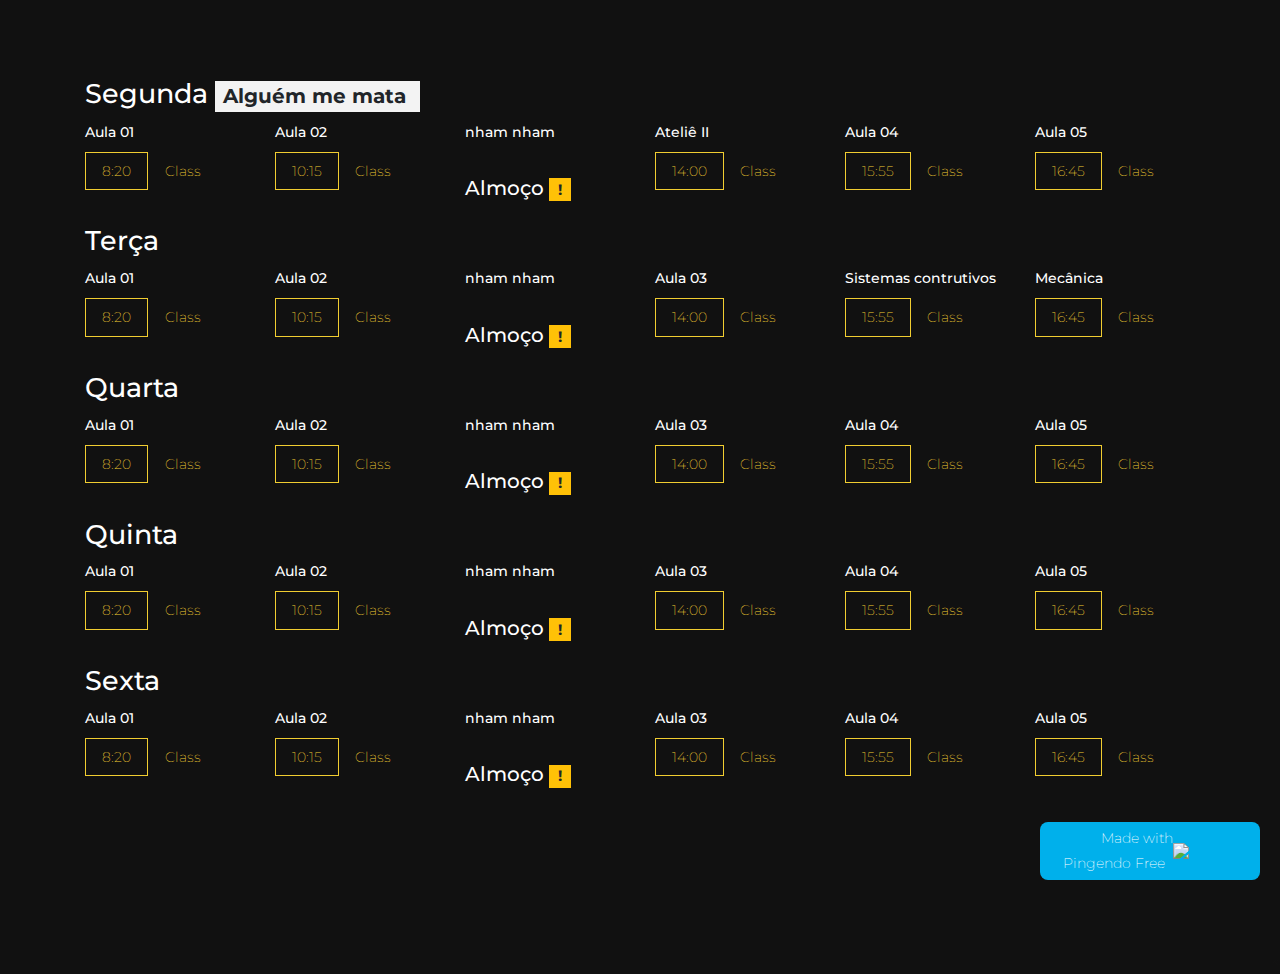
==== index.html @ c7be7902 "dados do index do ste" ====
<!DOCTYPE html>
<html>

<head>
  <meta charset="utf-8">
  <meta name="viewport" content="width=device-width, initial-scale=1">
  <!-- PAGE settings -->
  <link rel="icon" href="https://templates.pingendo.com/assets/Pingendo_favicon.ico">
  <title>Horários 2000</title>
  <meta name="description" content="Free Bootstrap 4 Pingendo Neon template made for app and softwares.">
  <meta name="keywords" content="Pingendo app neon free template bootstrap 4">
  <!-- CSS dependencies -->
  <link rel="stylesheet" href="https://cdnjs.cloudflare.com/ajax/libs/font-awesome/4.7.0/css/font-awesome.min.css" type="text/css">
  <link rel="stylesheet" href="neon.css">
  <!-- Script: Make my navbar transparent when the document is scrolled to top -->
  <script src="js/navbar-ontop.js"></script>
  <!-- Script: Animated entrance -->
  <script src="js/animate-in.js"></script>
</head>

<body>
  <!-- Navbar -->
  <!-- Cover -->
  <div class="py-0 text-center text-md-right section-fade-out pt-0" style="background-image: url(https://images.wallpaperscraft.com/image/doors_lockers_retro_120760_1920x1080.jpg);	background-position: right bottom;	background-size: cover;	background-repeat: repeat; background-attachment: fixed;">
    <div class="pt-2">
      <div class="container mt-4 pt-3">
        <div class="row">
          <div class="col-md-12 my-1 text-lg-left text-center align-self-center" style="">
            <h2 class="" style="">Segunda <span class="badge badge-light text-center"> Alguém me mata&nbsp;</span></h2>
            <div class="row">
              <div class="col-md-2">
                <h6 class="" contenteditable="true">Aula 01</h6>
                <div class="btn-group"> <a href="#" class="btn btn-outline-primary">8:20</a> </div><a class="btn btn-link" href="#" contenteditable="true">Class</a>
              </div>
              <div class="col-md-2">
                <h6 class="" style="">Aula 02</h6>
                <div class="btn-group"> <a href="#" class="btn btn-outline-primary">10:15</a><a class="btn btn-link" href="#">Class</a> </div>
              </div>
              <div class="col-md-2">
                <h6 class="" contenteditable="true">nham nham</h6>
                <h4 class="" style=""><br>Almoço&nbsp;<span class="badge badge-pill badge-warning">!</span></h4>
              </div>
              <div class="col-md-2">
                <h6 class="" contenteditable="true">Ateliê II</h6>
                <div class="btn-group"> <a href="#" class="btn btn-outline-primary">14:00</a><a class="btn btn-link" href="#">Class</a> </div>
              </div>
              <div class="col-md-2">
                <h6 class="">Aula 04</h6>
                <div class="btn-group"> <a href="#" class="btn btn-outline-primary">15:55</a><a class="btn btn-link" href="#">Class</a> </div>
              </div>
              <div class="col-md-2">
                <h6 class="">Aula 05</h6>
                <div class="btn-group"> <a href="#" class="btn btn-outline-primary">16:45</a><a class="btn btn-link" href="#">Class</a> </div>
              </div>
            </div>
          </div>
        </div>
      </div>
    </div>
    <div class="py-0">
      <div class="container">
        <div class="row">
          <div class="col-md-12 my-1 text-lg-left text-center align-self-center" style="">
            <h2 class="" style="">Terça</h2>
            <div class="row">
              <div class="col-md-2">
                <h6 class="">Aula 01</h6>
                <div class="btn-group"> <a href="#" class="btn btn-outline-primary">8:20</a> </div><a class="btn btn-link" href="#" contenteditable="true">Class</a>
              </div>
              <div class="col-md-2">
                <h6 class="" style="">Aula 02</h6>
                <div class="btn-group"> <a href="#" class="btn btn-outline-primary">10:15</a><a class="btn btn-link" href="#">Class</a> </div>
              </div>
              <div class="col-md-2">
                <h6 class="" contenteditable="true">nham nham</h6>
                <h4 class="" style=""><br>Almoço&nbsp;<span class="badge badge-pill badge-warning">!</span></h4>
              </div>
              <div class="col-md-2">
                <h6 class="">Aula 03</h6>
                <div class="btn-group"> <a href="#" class="btn btn-outline-primary">14:00</a><a class="btn btn-link" href="#">Class</a> </div>
              </div>
              <div class="col-md-2">
                <h6 class="" contenteditable="true">Sistemas contrutivos</h6>
                <div class="btn-group"> <a href="#" class="btn btn-outline-primary">15:55</a><a class="btn btn-link" href="#">Class</a> </div>
              </div>
              <div class="col-md-2">
                <h6 class="">Mecânica</h6>
                <div class="btn-group"> <a href="https://meet.google.com/umi-bqik-gpk" class="btn btn-outline-primary" target="_blank">16:45</a><a class="btn btn-link" href="#">Class</a> </div>
              </div>
            </div>
          </div>
        </div>
      </div>
    </div>
    <div class="py-0">
      <div class="container">
        <div class="row">
          <div class="col-md-12 my-1 text-lg-left text-center align-self-center" style="">
            <h2 class="" style="">Quarta</h2>
            <div class="row">
              <div class="col-md-2" style="">
                <h6 class="" contenteditable="true">Aula 01</h6>
                <div class="btn-group"> <a href="#" class="btn btn-outline-primary">8:20</a> </div><a class="btn btn-link" href="#" contenteditable="true">Class</a>
              </div>
              <div class="col-md-2" style="">
                <h6 class="" style="">Aula 02</h6>
                <div class="btn-group"> <a href="#" class="btn btn-outline-primary">10:15</a><a class="btn btn-link" href="#">Class</a> </div>
              </div>
              <div class="col-md-2" style="">
                <h6 class="" contenteditable="true">nham nham</h6>
                <h4 class="" style=""><br>Almoço&nbsp;<span class="badge badge-pill badge-warning">!</span></h4>
              </div>
              <div class="col-md-2" style="">
                <h6 class="">Aula 03</h6>
                <div class="btn-group"> <a href="#" class="btn btn-outline-primary">14:00</a><a class="btn btn-link" href="#">Class</a> </div>
              </div>
              <div class="col-md-2" style="">
                <h6 class="">Aula 04</h6>
                <div class="btn-group"> <a href="#" class="btn btn-outline-primary">15:55</a><a class="btn btn-link" href="#">Class</a> </div>
              </div>
              <div class="col-md-2" style="">
                <h6 class="">Aula 05</h6>
                <div class="btn-group"> <a href="#" class="btn btn-outline-primary">16:45</a><a class="btn btn-link" href="#">Class</a> </div>
              </div>
            </div>
          </div>
        </div>
      </div>
    </div>
    <div class="py-0">
      <div class="container">
        <div class="row">
          <div class="col-md-12 my-1 text-lg-left text-center align-self-center" style="">
            <h2 class="" style="">Quinta</h2>
            <div class="row">
              <div class="col-md-2">
                <h6 class="" contenteditable="true">Aula 01</h6>
                <div class="btn-group"> <a href="#" class="btn btn-outline-primary">8:20</a> </div><a class="btn btn-link" href="#" contenteditable="true">Class</a>
              </div>
              <div class="col-md-2">
                <h6 class="" style="">Aula 02</h6>
                <div class="btn-group"> <a href="#" class="btn btn-outline-primary">10:15</a><a class="btn btn-link" href="#">Class</a> </div>
              </div>
              <div class="col-md-2">
                <h6 class="" contenteditable="true">nham nham</h6>
                <h4 class="" style=""><br>Almoço&nbsp;<span class="badge badge-pill badge-warning">!</span></h4>
              </div>
              <div class="col-md-2">
                <h6 class="">Aula 03</h6>
                <div class="btn-group"> <a href="#" class="btn btn-outline-primary">14:00</a><a class="btn btn-link" href="#">Class</a> </div>
              </div>
              <div class="col-md-2">
                <h6 class="">Aula 04</h6>
                <div class="btn-group"> <a href="#" class="btn btn-outline-primary">15:55</a><a class="btn btn-link" href="#">Class</a> </div>
              </div>
              <div class="col-md-2">
                <h6 class="">Aula 05</h6>
                <div class="btn-group"> <a href="#" class="btn btn-outline-primary">16:45</a><a class="btn btn-link" href="#">Class</a> </div>
              </div>
            </div>
          </div>
        </div>
      </div>
    </div>
    <div class="py-0">
      <div class="container">
        <div class="row">
          <div class="col-md-12 my-1 text-lg-left text-center align-self-center" style="">
            <h2 class="" style="">Sexta</h2>
            <div class="row">
              <div class="col-md-2">
                <h6 class="" contenteditable="true">Aula 01</h6>
                <div class="btn-group"> <a href="#" class="btn btn-outline-primary">8:20</a> </div><a class="btn btn-link" href="#" contenteditable="true">Class</a>
              </div>
              <div class="col-md-2">
                <h6 class="" style="">Aula 02</h6>
                <div class="btn-group"> <a href="#" class="btn btn-outline-primary">10:15</a><a class="btn btn-link" href="#">Class</a> </div>
              </div>
              <div class="col-md-2">
                <h6 class="" contenteditable="true">nham nham</h6>
                <h4 class="" style=""><br>Almoço&nbsp;<span class="badge badge-pill badge-warning">!</span></h4>
              </div>
              <div class="col-md-2">
                <h6 class="">Aula 03</h6>
                <div class="btn-group"> <a href="#" class="btn btn-outline-primary">14:00</a><a class="btn btn-link" href="#">Class</a> </div>
              </div>
              <div class="col-md-2">
                <h6 class="">Aula 04</h6>
                <div class="btn-group"> <a href="#" class="btn btn-outline-primary">15:55</a><a class="btn btn-link" href="#">Class</a> </div>
              </div>
              <div class="col-md-2">
                <h6 class="">Aula 05</h6>
                <div class="btn-group"> <a href="#" class="btn btn-outline-primary">16:45</a><a class="btn btn-link" href="#">Class</a> </div>
              </div>
            </div>
          </div>
        </div>
      </div>
      <div class="container mt-5 pt-5">
      </div> &lt;
      <!-- Article style section -->
      <!-- Features -->
      <!-- Features -->
      <!-- Carousel reviews -->
      <!-- Call to action -->
      <!-- Footer -->
      <!-- JavaScript dependencies -->
      <script src="https://code.jquery.com/jquery-3.3.1.min.js"></script>
      <script src="https://cdnjs.cloudflare.com/ajax/libs/popper.js/1.14.3/umd/popper.min.js" integrity="sha384-ZMP7rVo3mIykV+2+9J3UJ46jBk0WLaUAdn689aCwoqbBJiSnjAK/l8WvCWPIPm49" crossorigin="anonymous"></script>
      <script src="https://stackpath.bootstrapcdn.com/bootstrap/4.1.3/js/bootstrap.min.js" integrity="sha384-ChfqqxuZUCnJSK3+MXmPNIyE6ZbWh2IMqE241rYiqJxyMiZ6OW/JmZQ5stwEULTy" crossorigin="anonymous"></script>
      <!-- Script: Smooth scrolling between anchors in the same page -->
      <script src="js/smooth-scroll.js" style=""></script>
      <pingendo onclick="window.open('https://pingendo.com/', '_blank')" style="cursor:pointer;position: fixed;bottom: 20px;right:20px;padding:4px;background-color: #00b0eb;border-radius: 8px; width:220px;display:flex;flex-direction:row;align-items:center;justify-content:center;font-size:14px;color:white">Made with Pingendo Free&nbsp;&nbsp;<img src="https://pingendo.com/site-assets/Pingendo_logo_big.png" class="d-block" alt="Pingendo logo" height="16"></pingendo>
    </div>
  </div>
</body>

</html>
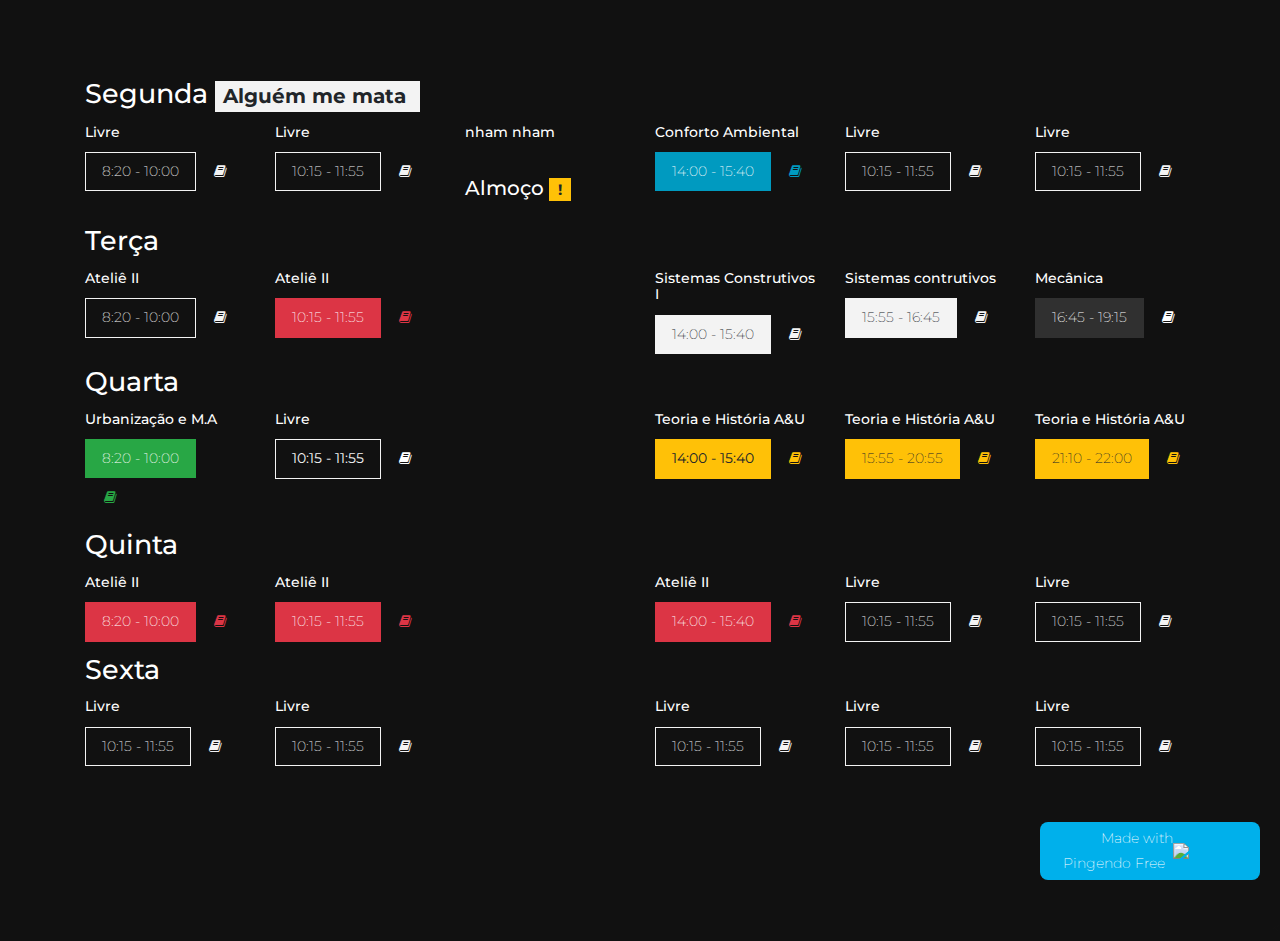
==== commit 1946e334: "Add files via upload" ====
--- a/index.html
+++ b/index.html
@@ -29,133 +29,124 @@
             <h2 class="" style="">Segunda <span class="badge badge-light text-center"> Alguém me mata&nbsp;</span></h2>
             <div class="row">
               <div class="col-md-2">
-                <h6 class="" contenteditable="true">Aula 01</h6>
-                <div class="btn-group"> <a href="#" class="btn btn-outline-primary">8:20</a> </div><a class="btn btn-link" href="#" contenteditable="true">Class</a>
-              </div>
-              <div class="col-md-2">
-                <h6 class="" style="">Aula 02</h6>
-                <div class="btn-group"> <a href="#" class="btn btn-outline-primary">10:15</a><a class="btn btn-link" href="#">Class</a> </div>
+                <h6 class="">Livre</h6>
+                <div class="btn-group"> <a href="#" class="btn btn-outline-light">8:20 - 10:00</a><a class="btn btn-link" href="#"><i class="fa fa-1x fa-book fa-fw py-1 text-light"></i></a> </div>
+              </div>
+              <div class="col-md-2">
+                <h6 class="" style="">Livre</h6>
+                <div class="btn-group"> <a href="#" class="btn btn-outline-light">10:15 - 11:55</a><a class="btn btn-link" href="#"><i class="fa fa-1x fa-book fa-fw py-1 text-light"></i></a> </div>
               </div>
               <div class="col-md-2">
                 <h6 class="" contenteditable="true">nham nham</h6>
                 <h4 class="" style=""><br>Almoço&nbsp;<span class="badge badge-pill badge-warning">!</span></h4>
               </div>
               <div class="col-md-2">
+                <h6 class="">Conforto Ambiental</h6>
+                <div class="btn-group"> <a href="#" class="btn btn-info">14:00 - 15:40</a><a class="btn btn-link" href="#"><i class="fa fa-1x fa-book fa-fw py-1 text-info"></i></a> </div>
+              </div>
+              <div class="col-md-2">
+                <h6 class="" style="">Livre</h6>
+                <div class="btn-group"> <a href="#" class="btn btn-outline-light">10:15 - 11:55</a><a class="btn btn-link" href="#"><i class="fa fa-1x fa-book fa-fw py-1 text-light"></i></a> </div>
+              </div>
+              <div class="col-md-2">
+                <h6 class="" style="">Livre</h6>
+                <div class="btn-group"> <a href="#" class="btn btn-outline-light">10:15 - 11:55</a><a class="btn btn-link" href="#"><i class="fa fa-1x fa-book fa-fw py-1 text-light"></i></a> </div>
+              </div>
+            </div>
+          </div>
+        </div>
+      </div>
+    </div>
+    <div class="py-0">
+      <div class="container">
+        <div class="row">
+          <div class="col-md-12 my-1 text-lg-left text-center align-self-center" style="">
+            <h2 class="" style="">Terça</h2>
+            <div class="row">
+              <div class="col-md-2">
+                <h6 class="">Ateliê II</h6>
+                <div class="btn-group"> <a href="#" class="btn btn-outline-light">8:20 - 10:00</a><a class="btn btn-link" href="#"><i class="fa fa-1x fa-book fa-fw py-1 text-light"></i></a> </div>
+              </div>
+              <div class="col-md-2">
+                <h6 class="" style="">Ateliê II</h6>
+                <div class="btn-group"> <a href="#" class="btn btn-danger">10:15 - 11:55</a><a class="btn btn-link" href="#"><i class="fa fa-1x fa-book fa-fw py-1 text-danger"></i></a> </div>
+              </div>
+              <div class="col-md-2"></div>
+              <div class="col-md-2">
+                <h6 class="">Sistemas Construtivos I</h6>
+                <div class="btn-group"> <a href="#" class="btn btn-light">14:00 - 15:40</a><a class="btn btn-link" href="#"><i class="fa fa-1x fa-book fa-fw py-1 text-light"></i></a> </div>
+              </div>
+              <div class="col-md-2">
+                <h6 class="" contenteditable="true">Sistemas contrutivos</h6>
+                <div class="btn-group"> <a href="#" class="btn btn-light">15:55 - 16:45</a><a class="btn btn-link" href="#"><i class="fa fa-1x fa-book fa-fw py-1 text-light"></i></a> </div>
+              </div>
+              <div class="col-md-2">
+                <h6 class="">Mecânica</h6>
+                <div class="btn-group"> <a href="https://meet.google.com/umi-bqik-gpk" class="btn btn-dark" target="_blank">16:45 - 19:15</a><a class="btn btn-link" href="#"><i class="fa fa-1x fa-book fa-fw py-1 text-white"></i></a> </div>
+              </div>
+            </div>
+          </div>
+        </div>
+      </div>
+    </div>
+    <div class="py-0">
+      <div class="container">
+        <div class="row">
+          <div class="col-md-12 my-1 text-lg-left text-center align-self-center" style="">
+            <h2 class="" style="">Quarta</h2>
+            <div class="row">
+              <div class="col-md-2" style="">
+                <h6 class="">Urbanização e M.A</h6>
+                <div class="btn-group"> <a href="#" class="btn btn-success">8:20 - 10:00</a> </div><a class="btn btn-link" href="https://classroom.google.com/u/1/c/MTk3MjQ3OTE2NTQw"><i class="fa fa-1x fa-book fa-fw py-1 text-success"></i></a>
+              </div>
+              <div class="col-md-2" style="">
+                <h6 class="" style="">Livre</h6>
+                <div class="btn-group"> <a href="#" class="btn btn-outline-light"><b>10:15 - 11:55</b></a><a class="btn btn-link" href="#"><i class="fa fa-1x fa-book fa-fw py-1 text-white"></i></a> </div>
+              </div>
+              <div class="col-md-2" style=""></div>
+              <div class="col-md-2" style="">
+                <h6 class="">Teoria e História A&amp;U</h6>
+                <div class="btn-group"> <a href="#" class="btn btn-warning"><b>14:00 - 15:40</b></a><a class="btn btn-link" href="#"><i class="fa fa-1x fa-book fa-fw py-1 text-warning"></i></a> </div>
+              </div>
+              <div class="col-md-2" style="">
+                <h6 class="">Teoria e História A&amp;U</h6>
+                <div class="btn-group"> <a href="#" class="btn btn-warning">15:55 - 20:55</a><a class="btn btn-link" href="#"><i class="fa fa-1x fa-book fa-fw py-1 text-warning"></i></a> </div>
+              </div>
+              <div class="col-md-2" style="">
+                <h6 class="">Teoria e História A&amp;U</h6>
+                <div class="btn-group"> <a href="#" class="btn btn-warning">21:10 - 22:00</a><a class="btn btn-link" href="#"><i class="fa fa-1x fa-book fa-fw py-1 text-warning"></i></a> </div>
+              </div>
+            </div>
+          </div>
+        </div>
+      </div>
+    </div>
+    <div class="py-0">
+      <div class="container">
+        <div class="row">
+          <div class="col-md-12 my-1 text-lg-left text-center align-self-center" style="">
+            <h2 class="" style="">Quinta</h2>
+            <div class="row">
+              <div class="col-md-2">
                 <h6 class="" contenteditable="true">Ateliê II</h6>
-                <div class="btn-group"> <a href="#" class="btn btn-outline-primary">14:00</a><a class="btn btn-link" href="#">Class</a> </div>
-              </div>
-              <div class="col-md-2">
-                <h6 class="">Aula 04</h6>
-                <div class="btn-group"> <a href="#" class="btn btn-outline-primary">15:55</a><a class="btn btn-link" href="#">Class</a> </div>
-              </div>
-              <div class="col-md-2">
-                <h6 class="">Aula 05</h6>
-                <div class="btn-group"> <a href="#" class="btn btn-outline-primary">16:45</a><a class="btn btn-link" href="#">Class</a> </div>
-              </div>
-            </div>
-          </div>
-        </div>
-      </div>
-    </div>
-    <div class="py-0">
-      <div class="container">
-        <div class="row">
-          <div class="col-md-12 my-1 text-lg-left text-center align-self-center" style="">
-            <h2 class="" style="">Terça</h2>
-            <div class="row">
-              <div class="col-md-2">
-                <h6 class="">Aula 01</h6>
-                <div class="btn-group"> <a href="#" class="btn btn-outline-primary">8:20</a> </div><a class="btn btn-link" href="#" contenteditable="true">Class</a>
-              </div>
-              <div class="col-md-2">
-                <h6 class="" style="">Aula 02</h6>
-                <div class="btn-group"> <a href="#" class="btn btn-outline-primary">10:15</a><a class="btn btn-link" href="#">Class</a> </div>
-              </div>
-              <div class="col-md-2">
-                <h6 class="" contenteditable="true">nham nham</h6>
-                <h4 class="" style=""><br>Almoço&nbsp;<span class="badge badge-pill badge-warning">!</span></h4>
-              </div>
-              <div class="col-md-2">
-                <h6 class="">Aula 03</h6>
-                <div class="btn-group"> <a href="#" class="btn btn-outline-primary">14:00</a><a class="btn btn-link" href="#">Class</a> </div>
-              </div>
-              <div class="col-md-2">
-                <h6 class="" contenteditable="true">Sistemas contrutivos</h6>
-                <div class="btn-group"> <a href="#" class="btn btn-outline-primary">15:55</a><a class="btn btn-link" href="#">Class</a> </div>
-              </div>
-              <div class="col-md-2">
-                <h6 class="">Mecânica</h6>
-                <div class="btn-group"> <a href="https://meet.google.com/umi-bqik-gpk" class="btn btn-outline-primary" target="_blank">16:45</a><a class="btn btn-link" href="#">Class</a> </div>
-              </div>
-            </div>
-          </div>
-        </div>
-      </div>
-    </div>
-    <div class="py-0">
-      <div class="container">
-        <div class="row">
-          <div class="col-md-12 my-1 text-lg-left text-center align-self-center" style="">
-            <h2 class="" style="">Quarta</h2>
-            <div class="row">
-              <div class="col-md-2" style="">
-                <h6 class="" contenteditable="true">Aula 01</h6>
-                <div class="btn-group"> <a href="#" class="btn btn-outline-primary">8:20</a> </div><a class="btn btn-link" href="#" contenteditable="true">Class</a>
-              </div>
-              <div class="col-md-2" style="">
-                <h6 class="" style="">Aula 02</h6>
-                <div class="btn-group"> <a href="#" class="btn btn-outline-primary">10:15</a><a class="btn btn-link" href="#">Class</a> </div>
-              </div>
-              <div class="col-md-2" style="">
-                <h6 class="" contenteditable="true">nham nham</h6>
-                <h4 class="" style=""><br>Almoço&nbsp;<span class="badge badge-pill badge-warning">!</span></h4>
-              </div>
-              <div class="col-md-2" style="">
-                <h6 class="">Aula 03</h6>
-                <div class="btn-group"> <a href="#" class="btn btn-outline-primary">14:00</a><a class="btn btn-link" href="#">Class</a> </div>
-              </div>
-              <div class="col-md-2" style="">
-                <h6 class="">Aula 04</h6>
-                <div class="btn-group"> <a href="#" class="btn btn-outline-primary">15:55</a><a class="btn btn-link" href="#">Class</a> </div>
-              </div>
-              <div class="col-md-2" style="">
-                <h6 class="">Aula 05</h6>
-                <div class="btn-group"> <a href="#" class="btn btn-outline-primary">16:45</a><a class="btn btn-link" href="#">Class</a> </div>
-              </div>
-            </div>
-          </div>
-        </div>
-      </div>
-    </div>
-    <div class="py-0">
-      <div class="container">
-        <div class="row">
-          <div class="col-md-12 my-1 text-lg-left text-center align-self-center" style="">
-            <h2 class="" style="">Quinta</h2>
-            <div class="row">
-              <div class="col-md-2">
-                <h6 class="" contenteditable="true">Aula 01</h6>
-                <div class="btn-group"> <a href="#" class="btn btn-outline-primary">8:20</a> </div><a class="btn btn-link" href="#" contenteditable="true">Class</a>
-              </div>
-              <div class="col-md-2">
-                <h6 class="" style="">Aula 02</h6>
-                <div class="btn-group"> <a href="#" class="btn btn-outline-primary">10:15</a><a class="btn btn-link" href="#">Class</a> </div>
-              </div>
-              <div class="col-md-2">
-                <h6 class="" contenteditable="true">nham nham</h6>
-                <h4 class="" style=""><br>Almoço&nbsp;<span class="badge badge-pill badge-warning">!</span></h4>
-              </div>
-              <div class="col-md-2">
-                <h6 class="">Aula 03</h6>
-                <div class="btn-group"> <a href="#" class="btn btn-outline-primary">14:00</a><a class="btn btn-link" href="#">Class</a> </div>
-              </div>
-              <div class="col-md-2">
-                <h6 class="">Aula 04</h6>
-                <div class="btn-group"> <a href="#" class="btn btn-outline-primary">15:55</a><a class="btn btn-link" href="#">Class</a> </div>
-              </div>
-              <div class="col-md-2">
-                <h6 class="">Aula 05</h6>
-                <div class="btn-group"> <a href="#" class="btn btn-outline-primary">16:45</a><a class="btn btn-link" href="#">Class</a> </div>
+                <div class="btn-group"> <a href="#" class="btn btn-danger">8:20 - 10:00</a><a class="btn btn-link" href="#"><i class="fa fa-1x fa-book fa-fw py-1 text-danger"></i></a> </div>
+              </div>
+              <div class="col-md-2">
+                <h6 class="" style="">Ateliê II</h6>
+                <div class="btn-group"> <a href="#" class="btn btn-danger">10:15 - 11:55</a><a class="btn btn-link" href="#"><i class="fa fa-1x fa-book fa-fw py-1 text-danger"></i></a> </div>
+              </div>
+              <div class="col-md-2"></div>
+              <div class="col-md-2">
+                <h6 class="">Ateliê II</h6>
+                <div class="btn-group"> <a href="#" class="btn btn-danger">14:00 - 15:40</a><a class="btn btn-link" href="#"><i class="fa fa-1x fa-book fa-fw py-1 text-danger"></i></a> </div>
+              </div>
+              <div class="col-md-2">
+                <h6 class="" style="">Livre</h6>
+                <div class="btn-group"> <a href="#" class="btn btn-outline-light">10:15 - 11:55</a><a class="btn btn-link" href="#"><i class="fa fa-1x fa-book fa-fw py-1 text-light"></i></a> </div>
+              </div>
+              <div class="col-md-2">
+                <h6 class="" style="">Livre</h6>
+                <div class="btn-group"> <a href="#" class="btn btn-outline-light">10:15 - 11:55</a><a class="btn btn-link" href="#"><i class="fa fa-1x fa-book fa-fw py-1 text-light"></i></a> </div>
               </div>
             </div>
           </div>
@@ -169,28 +160,25 @@
             <h2 class="" style="">Sexta</h2>
             <div class="row">
               <div class="col-md-2">
-                <h6 class="" contenteditable="true">Aula 01</h6>
-                <div class="btn-group"> <a href="#" class="btn btn-outline-primary">8:20</a> </div><a class="btn btn-link" href="#" contenteditable="true">Class</a>
-              </div>
-              <div class="col-md-2">
-                <h6 class="" style="">Aula 02</h6>
-                <div class="btn-group"> <a href="#" class="btn btn-outline-primary">10:15</a><a class="btn btn-link" href="#">Class</a> </div>
-              </div>
-              <div class="col-md-2">
-                <h6 class="" contenteditable="true">nham nham</h6>
-                <h4 class="" style=""><br>Almoço&nbsp;<span class="badge badge-pill badge-warning">!</span></h4>
-              </div>
-              <div class="col-md-2">
-                <h6 class="">Aula 03</h6>
-                <div class="btn-group"> <a href="#" class="btn btn-outline-primary">14:00</a><a class="btn btn-link" href="#">Class</a> </div>
-              </div>
-              <div class="col-md-2">
-                <h6 class="">Aula 04</h6>
-                <div class="btn-group"> <a href="#" class="btn btn-outline-primary">15:55</a><a class="btn btn-link" href="#">Class</a> </div>
-              </div>
-              <div class="col-md-2">
-                <h6 class="">Aula 05</h6>
-                <div class="btn-group"> <a href="#" class="btn btn-outline-primary">16:45</a><a class="btn btn-link" href="#">Class</a> </div>
+                <h6 class="" style="">Livre</h6>
+                <div class="btn-group"> <a href="#" class="btn btn-outline-light">10:15 - 11:55</a><a class="btn btn-link" href="#"><i class="fa fa-1x fa-book fa-fw py-1 text-light"></i></a> </div>
+              </div>
+              <div class="col-md-2">
+                <h6 class="" style="">Livre</h6>
+                <div class="btn-group"> <a href="#" class="btn btn-outline-light">10:15 - 11:55</a><a class="btn btn-link" href="#"><i class="fa fa-1x fa-book fa-fw py-1 text-light"></i></a> </div>
+              </div>
+              <div class="col-md-2"></div>
+              <div class="col-md-2">
+                <h6 class="" style="">Livre</h6>
+                <div class="btn-group"> <a href="#" class="btn btn-outline-light">10:15 - 11:55</a><a class="btn btn-link" href="#"><i class="fa fa-1x fa-book fa-fw py-1 text-light"></i></a> </div>
+              </div>
+              <div class="col-md-2">
+                <h6 class="" style="">Livre</h6>
+                <div class="btn-group"> <a href="#" class="btn btn-outline-light">10:15 - 11:55</a><a class="btn btn-link" href="#"><i class="fa fa-1x fa-book fa-fw py-1 text-light"></i></a> </div>
+              </div>
+              <div class="col-md-2">
+                <h6 class="" style="">Livre</h6>
+                <div class="btn-group"> <a href="#" class="btn btn-outline-light">10:15 - 11:55</a><a class="btn btn-link" href="#"><i class="fa fa-1x fa-book fa-fw py-1 text-light"></i></a> </div>
               </div>
             </div>
           </div>
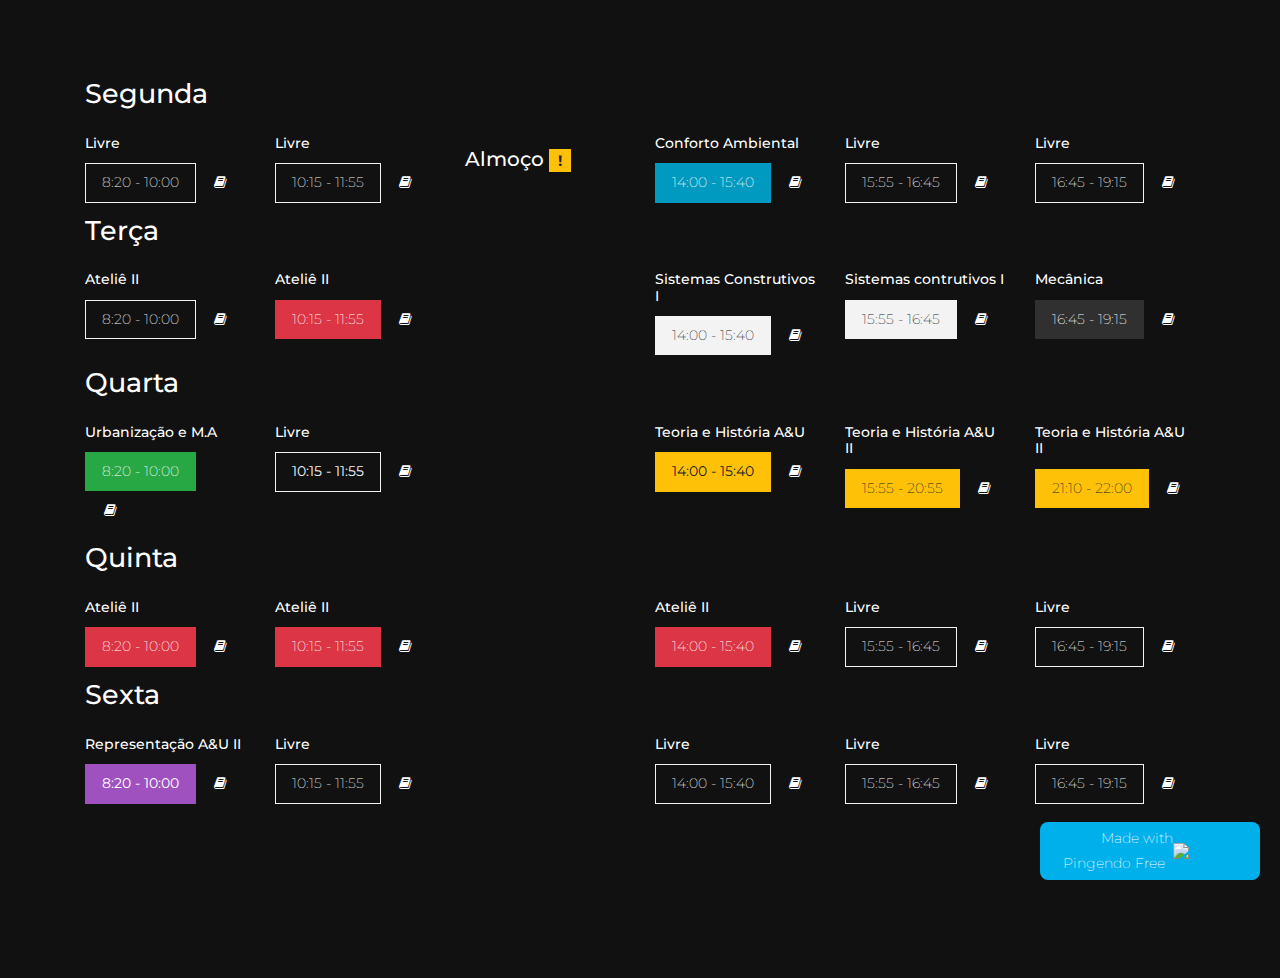
==== commit 7095fe83: "adição de outro css" ====
--- a/index.html
+++ b/index.html
@@ -11,7 +11,7 @@
   <meta name="keywords" content="Pingendo app neon free template bootstrap 4">
   <!-- CSS dependencies -->
   <link rel="stylesheet" href="https://cdnjs.cloudflare.com/ajax/libs/font-awesome/4.7.0/css/font-awesome.min.css" type="text/css">
-  <link rel="stylesheet" href="neon.css">
+  <link rel="stylesheet" href="neon2.css">
   <!-- Script: Make my navbar transparent when the document is scrolled to top -->
   <script src="js/navbar-ontop.js"></script>
   <!-- Script: Animated entrance -->
@@ -26,31 +26,30 @@
       <div class="container mt-4 pt-3">
         <div class="row">
           <div class="col-md-12 my-1 text-lg-left text-center align-self-center" style="">
-            <h2 class="" style="">Segunda <span class="badge badge-light text-center"> Alguém me mata&nbsp;</span></h2>
-            <div class="row">
-              <div class="col-md-2">
-                <h6 class="">Livre</h6>
-                <div class="btn-group"> <a href="#" class="btn btn-outline-light">8:20 - 10:00</a><a class="btn btn-link" href="#"><i class="fa fa-1x fa-book fa-fw py-1 text-light"></i></a> </div>
-              </div>
-              <div class="col-md-2">
-                <h6 class="" style="">Livre</h6>
-                <div class="btn-group"> <a href="#" class="btn btn-outline-light">10:15 - 11:55</a><a class="btn btn-link" href="#"><i class="fa fa-1x fa-book fa-fw py-1 text-light"></i></a> </div>
-              </div>
-              <div class="col-md-2">
-                <h6 class="" contenteditable="true">nham nham</h6>
+            <h2 class="" style="">Segunda</h2>
+            <div class="row">
+              <div class="col-md-2">
+                <h6 class="mt-2">Livre</h6>
+                <div class="btn-group"> <a href="#" class="btn btn-outline-light">8:20 - 10:00</a><a class="btn btn-link" href="#"><i class="fa fa-1x fa-book fa-fw py-1 text-white"></i></a> </div>
+              </div>
+              <div class="col-md-2">
+                <h6 class="mt-2" style="">Livre</h6>
+                <div class="btn-group"> <a href="#" class="btn btn-outline-light">10:15 - 11:55</a><a class="btn btn-link" href="#"><i class="fa fa-1x fa-book fa-fw py-1 text-white"></i></a> </div>
+              </div>
+              <div class="col-md-2">
                 <h4 class="" style=""><br>Almoço&nbsp;<span class="badge badge-pill badge-warning">!</span></h4>
               </div>
               <div class="col-md-2">
-                <h6 class="">Conforto Ambiental</h6>
-                <div class="btn-group"> <a href="#" class="btn btn-info">14:00 - 15:40</a><a class="btn btn-link" href="#"><i class="fa fa-1x fa-book fa-fw py-1 text-info"></i></a> </div>
-              </div>
-              <div class="col-md-2">
-                <h6 class="" style="">Livre</h6>
-                <div class="btn-group"> <a href="#" class="btn btn-outline-light">10:15 - 11:55</a><a class="btn btn-link" href="#"><i class="fa fa-1x fa-book fa-fw py-1 text-light"></i></a> </div>
-              </div>
-              <div class="col-md-2">
-                <h6 class="" style="">Livre</h6>
-                <div class="btn-group"> <a href="#" class="btn btn-outline-light">10:15 - 11:55</a><a class="btn btn-link" href="#"><i class="fa fa-1x fa-book fa-fw py-1 text-light"></i></a> </div>
+                <h6 class="mt-2">Conforto Ambiental</h6>
+                <div class="btn-group"> <a href="#" class="btn btn-info">14:00 - 15:40</a><a class="btn btn-link" href="#"><i class="fa fa-1x fa-book fa-fw py-1 text-white"></i></a> </div>
+              </div>
+              <div class="col-md-2">
+                <h6 class="mt-2" style="">Livre</h6>
+                <div class="btn-group"> <a href="#" class="btn btn-outline-light">15:55 - 16:45</a><a class="btn btn-link" href="#"><i class="fa fa-1x fa-book fa-fw py-1 text-white"></i></a> </div>
+              </div>
+              <div class="col-md-2">
+                <h6 class="mt-2" style="">Livre</h6>
+                <div class="btn-group"> <a href="#" class="btn btn-outline-light">16:45 - 19:15</a><a class="btn btn-link" href="#"><i class="fa fa-1x fa-book fa-fw py-1 text-white"></i></a> </div>
               </div>
             </div>
           </div>
@@ -64,24 +63,24 @@
             <h2 class="" style="">Terça</h2>
             <div class="row">
               <div class="col-md-2">
-                <h6 class="">Ateliê II</h6>
-                <div class="btn-group"> <a href="#" class="btn btn-outline-light">8:20 - 10:00</a><a class="btn btn-link" href="#"><i class="fa fa-1x fa-book fa-fw py-1 text-light"></i></a> </div>
-              </div>
-              <div class="col-md-2">
-                <h6 class="" style="">Ateliê II</h6>
-                <div class="btn-group"> <a href="#" class="btn btn-danger">10:15 - 11:55</a><a class="btn btn-link" href="#"><i class="fa fa-1x fa-book fa-fw py-1 text-danger"></i></a> </div>
+                <h6 class="mt-2">Ateliê II</h6>
+                <div class="btn-group"> <a href="#" class="btn btn-outline-light">8:20 - 10:00</a><a class="btn btn-link" href="#"><i class="fa fa-1x fa-book fa-fw py-1 text-white"></i></a> </div>
+              </div>
+              <div class="col-md-2">
+                <h6 class="mt-2" style="">Ateliê II</h6>
+                <div class="btn-group"> <a href="https://meet.google.com/lookup/dihehz5leo" class="btn btn-danger" target="_blank">10:15 - 11:55</a><a class="btn btn-link" href="https://classroom.google.com/u/1/c/MjU1Mjk4ODQzMzMz" target="_blank"><i class="fa fa-1x fa-book fa-fw py-1 text-white"></i></a> </div>
               </div>
               <div class="col-md-2"></div>
               <div class="col-md-2">
-                <h6 class="">Sistemas Construtivos I</h6>
-                <div class="btn-group"> <a href="#" class="btn btn-light">14:00 - 15:40</a><a class="btn btn-link" href="#"><i class="fa fa-1x fa-book fa-fw py-1 text-light"></i></a> </div>
-              </div>
-              <div class="col-md-2">
-                <h6 class="" contenteditable="true">Sistemas contrutivos</h6>
-                <div class="btn-group"> <a href="#" class="btn btn-light">15:55 - 16:45</a><a class="btn btn-link" href="#"><i class="fa fa-1x fa-book fa-fw py-1 text-light"></i></a> </div>
-              </div>
-              <div class="col-md-2">
-                <h6 class="">Mecânica</h6>
+                <h6 class="mt-2">Sistemas Construtivos I</h6>
+                <div class="btn-group"> <a href="#" class="btn btn-light">14:00 - 15:40</a><a class="btn btn-link" href="#"><i class="fa fa-1x fa-book fa-fw py-1 text-white"></i></a> </div>
+              </div>
+              <div class="col-md-2">
+                <h6 class="mt-2">Sistemas contrutivos I</h6>
+                <div class="btn-group"> <a href="#" class="btn btn-light">15:55 - 16:45</a><a class="btn btn-link" href="#"><i class="fa fa-1x fa-book fa-fw py-1 text-white"></i></a> </div>
+              </div>
+              <div class="col-md-2">
+                <h6 class="mt-2">Mecânica</h6>
                 <div class="btn-group"> <a href="https://meet.google.com/umi-bqik-gpk" class="btn btn-dark" target="_blank">16:45 - 19:15</a><a class="btn btn-link" href="#"><i class="fa fa-1x fa-book fa-fw py-1 text-white"></i></a> </div>
               </div>
             </div>
@@ -96,25 +95,25 @@
             <h2 class="" style="">Quarta</h2>
             <div class="row">
               <div class="col-md-2" style="">
-                <h6 class="">Urbanização e M.A</h6>
-                <div class="btn-group"> <a href="#" class="btn btn-success">8:20 - 10:00</a> </div><a class="btn btn-link" href="https://classroom.google.com/u/1/c/MTk3MjQ3OTE2NTQw"><i class="fa fa-1x fa-book fa-fw py-1 text-success"></i></a>
-              </div>
-              <div class="col-md-2" style="">
-                <h6 class="" style="">Livre</h6>
+                <h6 class="mt-2">Urbanização e M.A</h6>
+                <div class="btn-group"> <a href="#" class="btn btn-success" target="_blank">8:20 - 10:00</a> </div><a class="btn btn-link" href="https://classroom.google.com/u/1/c/MTk3MjQ3OTE2NTQw"><i class="fa fa-1x fa-book fa-fw py-1 text-white"></i></a>
+              </div>
+              <div class="col-md-2" style="">
+                <h6 class="mt-2" style="">Livre</h6>
                 <div class="btn-group"> <a href="#" class="btn btn-outline-light"><b>10:15 - 11:55</b></a><a class="btn btn-link" href="#"><i class="fa fa-1x fa-book fa-fw py-1 text-white"></i></a> </div>
               </div>
               <div class="col-md-2" style=""></div>
               <div class="col-md-2" style="">
-                <h6 class="">Teoria e História A&amp;U</h6>
-                <div class="btn-group"> <a href="#" class="btn btn-warning"><b>14:00 - 15:40</b></a><a class="btn btn-link" href="#"><i class="fa fa-1x fa-book fa-fw py-1 text-warning"></i></a> </div>
-              </div>
-              <div class="col-md-2" style="">
-                <h6 class="">Teoria e História A&amp;U</h6>
-                <div class="btn-group"> <a href="#" class="btn btn-warning">15:55 - 20:55</a><a class="btn btn-link" href="#"><i class="fa fa-1x fa-book fa-fw py-1 text-warning"></i></a> </div>
-              </div>
-              <div class="col-md-2" style="">
-                <h6 class="">Teoria e História A&amp;U</h6>
-                <div class="btn-group"> <a href="#" class="btn btn-warning">21:10 - 22:00</a><a class="btn btn-link" href="#"><i class="fa fa-1x fa-book fa-fw py-1 text-warning"></i></a> </div>
+                <h6 class="mt-2">Teoria e História A&amp;U</h6>
+                <div class="btn-group"> <a href="#" class="btn btn-warning"><b>14:00 - 15:40</b></a><a class="btn btn-link" href="#"><i class="fa fa-1x fa-book fa-fw py-1 text-white"></i></a> </div>
+              </div>
+              <div class="col-md-2" style="">
+                <h6 class="mt-2">Teoria e História A&amp;U II</h6>
+                <div class="btn-group"> <a href="#" class="btn btn-warning">15:55 - 20:55</a><a class="btn btn-link" href="#"><i class="fa fa-1x fa-book fa-fw py-1 text-white"></i></a> </div>
+              </div>
+              <div class="col-md-2" style="">
+                <h6 class="mt-2">Teoria e História A&amp;U II&nbsp;</h6>
+                <div class="btn-group"> <a href="#" class="btn btn-warning">21:10 - 22:00</a><a class="btn btn-link" href="#"><i class="fa fa-1x fa-book fa-fw py-1 text-white"></i></a> </div>
               </div>
             </div>
           </div>
@@ -128,25 +127,25 @@
             <h2 class="" style="">Quinta</h2>
             <div class="row">
               <div class="col-md-2">
-                <h6 class="" contenteditable="true">Ateliê II</h6>
-                <div class="btn-group"> <a href="#" class="btn btn-danger">8:20 - 10:00</a><a class="btn btn-link" href="#"><i class="fa fa-1x fa-book fa-fw py-1 text-danger"></i></a> </div>
-              </div>
-              <div class="col-md-2">
-                <h6 class="" style="">Ateliê II</h6>
-                <div class="btn-group"> <a href="#" class="btn btn-danger">10:15 - 11:55</a><a class="btn btn-link" href="#"><i class="fa fa-1x fa-book fa-fw py-1 text-danger"></i></a> </div>
+                <h6 class="mt-2" contenteditable="true">Ateliê II</h6>
+                <div class="btn-group"> <a href="https://meet.google.com/lookup/dihehz5leo" class="btn btn-danger">8:20 - 10:00</a><a class="btn btn-link" href="https://classroom.google.com/u/1/c/MjU1Mjk4ODQzMzMz" target="_blank"><i class="fa fa-1x fa-book fa-fw py-1 text-white"></i></a> </div>
+              </div>
+              <div class="col-md-2">
+                <h6 class="mt-2" style="">Ateliê II</h6>
+                <div class="btn-group"> <a href="https://meet.google.com/lookup/dihehz5leo" class="btn btn-danger">10:15 - 11:55</a><a class="btn btn-link" href="https://classroom.google.com/u/1/c/MjU1Mjk4ODQzMzMz" target="_blank"><i class="fa fa-1x fa-book fa-fw py-1 text-white"></i></a> </div>
               </div>
               <div class="col-md-2"></div>
               <div class="col-md-2">
-                <h6 class="">Ateliê II</h6>
-                <div class="btn-group"> <a href="#" class="btn btn-danger">14:00 - 15:40</a><a class="btn btn-link" href="#"><i class="fa fa-1x fa-book fa-fw py-1 text-danger"></i></a> </div>
-              </div>
-              <div class="col-md-2">
-                <h6 class="" style="">Livre</h6>
-                <div class="btn-group"> <a href="#" class="btn btn-outline-light">10:15 - 11:55</a><a class="btn btn-link" href="#"><i class="fa fa-1x fa-book fa-fw py-1 text-light"></i></a> </div>
-              </div>
-              <div class="col-md-2">
-                <h6 class="" style="">Livre</h6>
-                <div class="btn-group"> <a href="#" class="btn btn-outline-light">10:15 - 11:55</a><a class="btn btn-link" href="#"><i class="fa fa-1x fa-book fa-fw py-1 text-light"></i></a> </div>
+                <h6 class="mt-2">Ateliê II</h6>
+                <div class="btn-group"> <a href="https://meet.google.com/lookup/dihehz5leo" class="btn btn-danger">14:00 - 15:40</a><a class="btn btn-link" href="https://classroom.google.com/u/1/c/MjU1Mjk4ODQzMzMz" target="_blank"><i class="fa fa-1x fa-book fa-fw py-1 text-white"></i></a> </div>
+              </div>
+              <div class="col-md-2">
+                <h6 class="mt-2" style="">Livre</h6>
+                <div class="btn-group"> <a href="#" class="btn btn-outline-light">15:55 - 16:45</a><a class="btn btn-link" href="#"><i class="fa fa-1x fa-book fa-fw py-1 text-white"></i></a> </div>
+              </div>
+              <div class="col-md-2">
+                <h6 class="mt-2" style="">Livre</h6>
+                <div class="btn-group"> <a href="#" class="btn btn-outline-light">16:45 - 19:15</a><a class="btn btn-link" href="#"><i class="fa fa-1x fa-book fa-fw py-1 text-white"></i></a> </div>
               </div>
             </div>
           </div>
@@ -160,25 +159,25 @@
             <h2 class="" style="">Sexta</h2>
             <div class="row">
               <div class="col-md-2">
-                <h6 class="" style="">Livre</h6>
-                <div class="btn-group"> <a href="#" class="btn btn-outline-light">10:15 - 11:55</a><a class="btn btn-link" href="#"><i class="fa fa-1x fa-book fa-fw py-1 text-light"></i></a> </div>
-              </div>
-              <div class="col-md-2">
-                <h6 class="" style="">Livre</h6>
-                <div class="btn-group"> <a href="#" class="btn btn-outline-light">10:15 - 11:55</a><a class="btn btn-link" href="#"><i class="fa fa-1x fa-book fa-fw py-1 text-light"></i></a> </div>
+                <h6 class="mt-2" style="">Representação A&amp;U II</h6>
+                <div class="btn-group"> <a href="https://youtu.be/j23U-_EFoVE" class="btn btn-primary" target="_blank"><b>8:20 - 10:00</b></a><a class="btn btn-link" href="#"><i class="fa fa-1x fa-book fa-fw py-1 text-white"></i></a> </div>
+              </div>
+              <div class="col-md-2">
+                <h6 class="mt-2" style="">Livre</h6>
+                <div class="btn-group"> <a href="https://youtu.be/j23U-_EFoVE" class="btn btn-outline-light" target="_blank">10:15 - 11:55</a><a class="btn btn-link" href="#"><i class="fa fa-1x fa-book fa-fw py-1 text-white"></i></a> </div>
               </div>
               <div class="col-md-2"></div>
               <div class="col-md-2">
-                <h6 class="" style="">Livre</h6>
-                <div class="btn-group"> <a href="#" class="btn btn-outline-light">10:15 - 11:55</a><a class="btn btn-link" href="#"><i class="fa fa-1x fa-book fa-fw py-1 text-light"></i></a> </div>
-              </div>
-              <div class="col-md-2">
-                <h6 class="" style="">Livre</h6>
-                <div class="btn-group"> <a href="#" class="btn btn-outline-light">10:15 - 11:55</a><a class="btn btn-link" href="#"><i class="fa fa-1x fa-book fa-fw py-1 text-light"></i></a> </div>
-              </div>
-              <div class="col-md-2">
-                <h6 class="" style="">Livre</h6>
-                <div class="btn-group"> <a href="#" class="btn btn-outline-light">10:15 - 11:55</a><a class="btn btn-link" href="#"><i class="fa fa-1x fa-book fa-fw py-1 text-light"></i></a> </div>
+                <h6 class="mt-2" style="">Livre</h6>
+                <div class="btn-group"> <a href="#" class="btn btn-outline-light">14:00 - 15:40</a><a class="btn btn-link" href="#"><i class="fa fa-1x fa-book fa-fw py-1 text-white"></i></a> </div>
+              </div>
+              <div class="col-md-2">
+                <h6 class="mt-2" style="">Livre</h6>
+                <div class="btn-group"> <a href="#" class="btn btn-outline-light">15:55 - 16:45</a><a class="btn btn-link" href="#"><i class="fa fa-1x fa-book fa-fw py-1 text-white"></i></a> </div>
+              </div>
+              <div class="col-md-2">
+                <h6 class="mt-2" style="">Livre</h6>
+                <div class="btn-group"> <a href="#" class="btn btn-outline-light">16:45 - 19:15</a><a class="btn btn-link" href="#"><i class="fa fa-1x fa-book fa-fw py-1 text-white"></i></a> </div>
               </div>
             </div>
           </div>
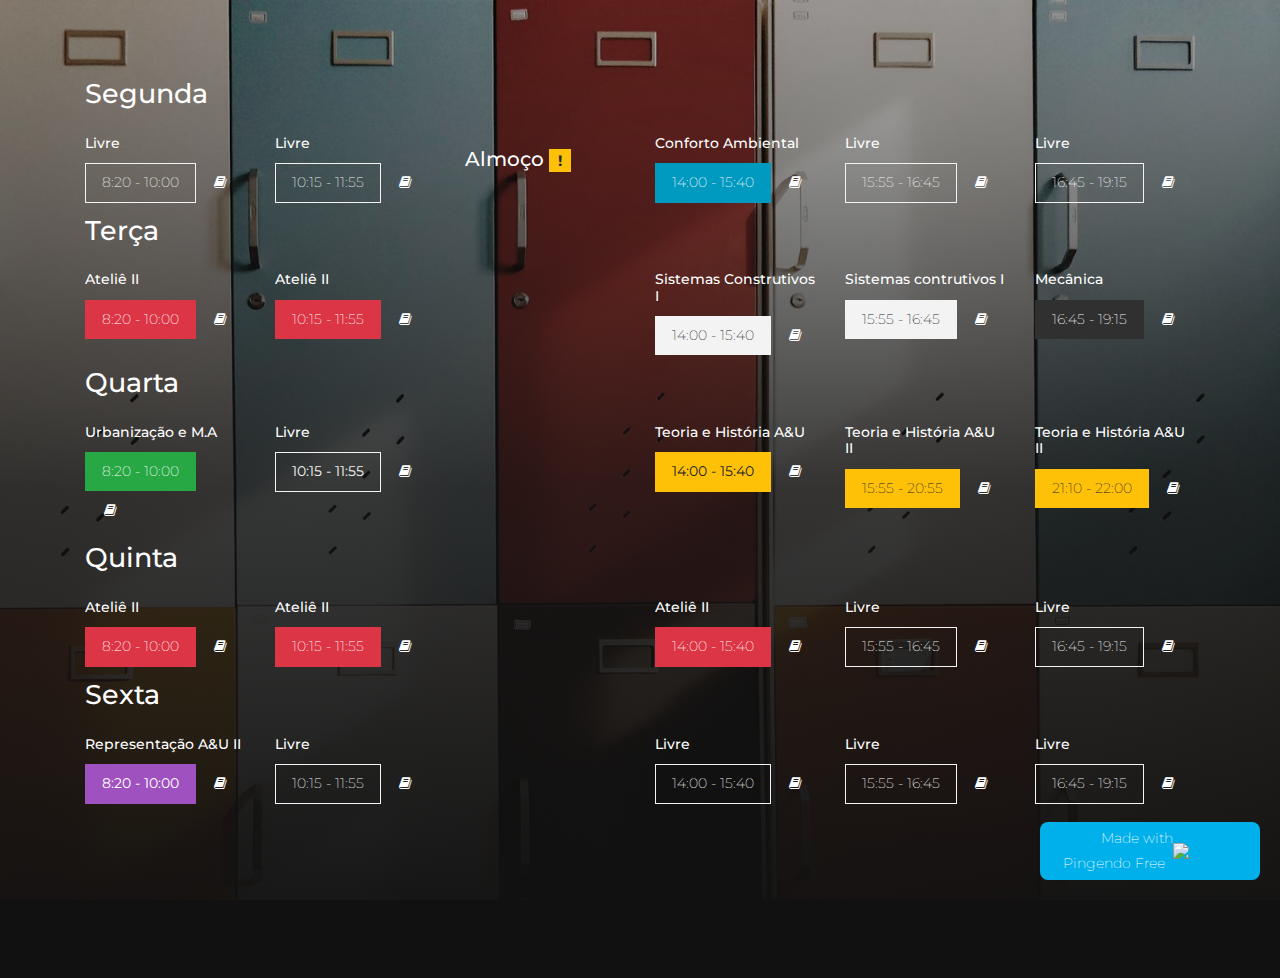
==== commit 9783220e: "Add files via upload" ====
--- a/index.html
+++ b/index.html
@@ -5,7 +5,7 @@
   <meta charset="utf-8">
   <meta name="viewport" content="width=device-width, initial-scale=1">
   <!-- PAGE settings -->
-  <link rel="icon" href="https://templates.pingendo.com/assets/Pingendo_favicon.ico">
+  <link rel="icon" href="favicon.png">
   <title>Horários 2000</title>
   <meta name="description" content="Free Bootstrap 4 Pingendo Neon template made for app and softwares.">
   <meta name="keywords" content="Pingendo app neon free template bootstrap 4">
@@ -21,7 +21,7 @@
 <body>
   <!-- Navbar -->
   <!-- Cover -->
-  <div class="py-0 text-center text-md-right section-fade-out pt-0" style="background-image: url(https://images.wallpaperscraft.com/image/doors_lockers_retro_120760_1920x1080.jpg);	background-position: right bottom;	background-size: cover;	background-repeat: repeat; background-attachment: fixed;">
+  <div class="py-0 text-center text-md-right section-fade-out pt-0" style="	background-image: url(bg.jpg);	background-position: right bottom;	background-size: cover;	background-repeat: repeat;	background-attachment: fixed;">
     <div class="pt-2">
       <div class="container mt-4 pt-3">
         <div class="row">
@@ -64,7 +64,7 @@
             <div class="row">
               <div class="col-md-2">
                 <h6 class="mt-2">Ateliê II</h6>
-                <div class="btn-group"> <a href="#" class="btn btn-outline-light">8:20 - 10:00</a><a class="btn btn-link" href="#"><i class="fa fa-1x fa-book fa-fw py-1 text-white"></i></a> </div>
+                <div class="btn-group"> <a href="https://meet.google.com/lookup/dihehz5leo" class="btn btn-danger" target="_blank">8:20 - 10:00</a><a class="btn btn-link" href="https://classroom.google.com/u/1/c/MjU1Mjk4ODQzMzMz" target="_blank"><i class="fa fa-1x fa-book fa-fw py-1 text-white"></i></a> </div>
               </div>
               <div class="col-md-2">
                 <h6 class="mt-2" style="">Ateliê II</h6>
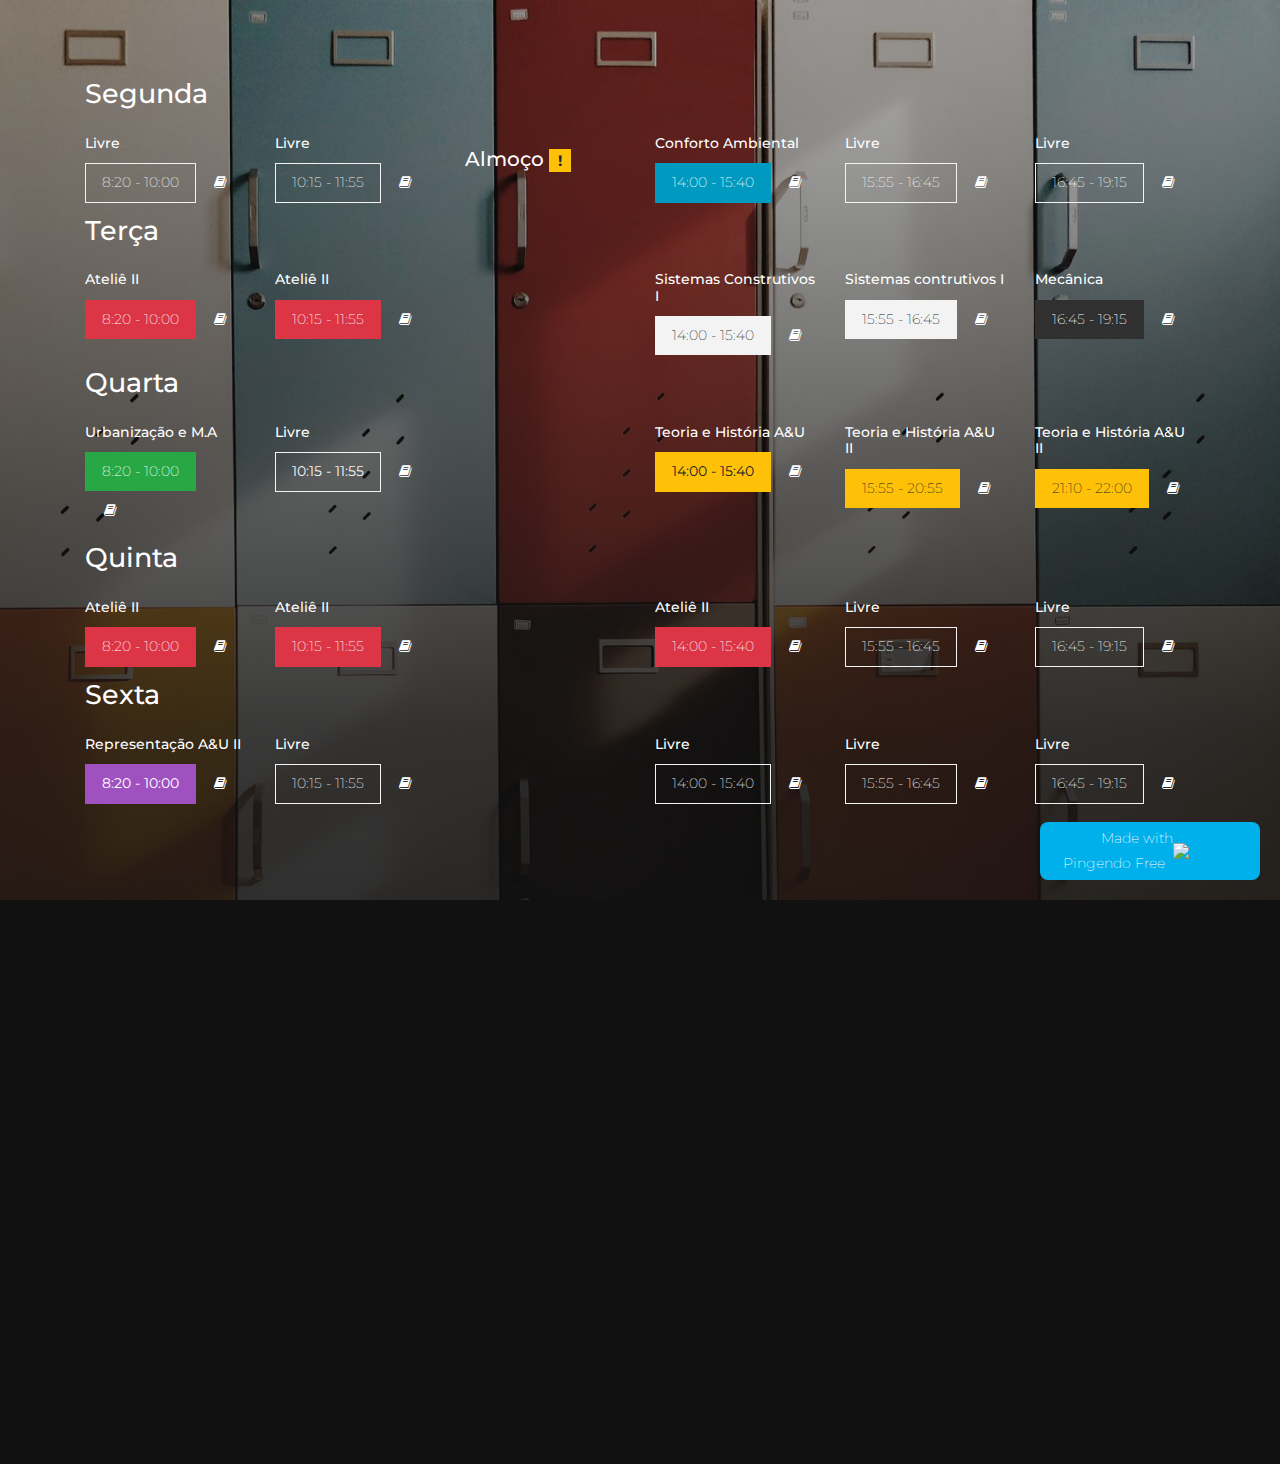
==== commit 0743a633: "Add files via upload" ====
--- a/index.html
+++ b/index.html
@@ -182,6 +182,26 @@
             </div>
           </div>
         </div>
+        <div class="row">
+          <div class="col-md-4 my-5">
+            <div class="embed-responsive embed-responsive-16by9">
+              <iframe src="https://www.youtube.com/embed/5qap5aO4i9A?controls=0" allowfullscreen="" class="embed-responsive-item"></iframe>
+            </div>
+          </div>
+          <div class="col-md-4 my-5">
+            <div class="embed-responsive embed-responsive-16by9">
+              <iframe src="https://www.youtube.com/embed/BOa0zQBRs_M?controls=0" allowfullscreen="" class="embed-responsive-item"></iframe>
+            </div>
+          </div>
+          <div class="col-md-4 my-5">
+            <div class="embed-responsive embed-responsive-16by9">
+              <iframe src="https://www.youtube.com/embed/Mckcmh-OU5M?controls=0" allowfullscreen="" class="embed-responsive-item"></iframe>
+            </div>
+          </div>
+        </div>
+        <div class="row">
+          <div class="col-md-12 my-5"></div>
+        </div>
       </div>
       <div class="container mt-5 pt-5">
       </div> &lt;
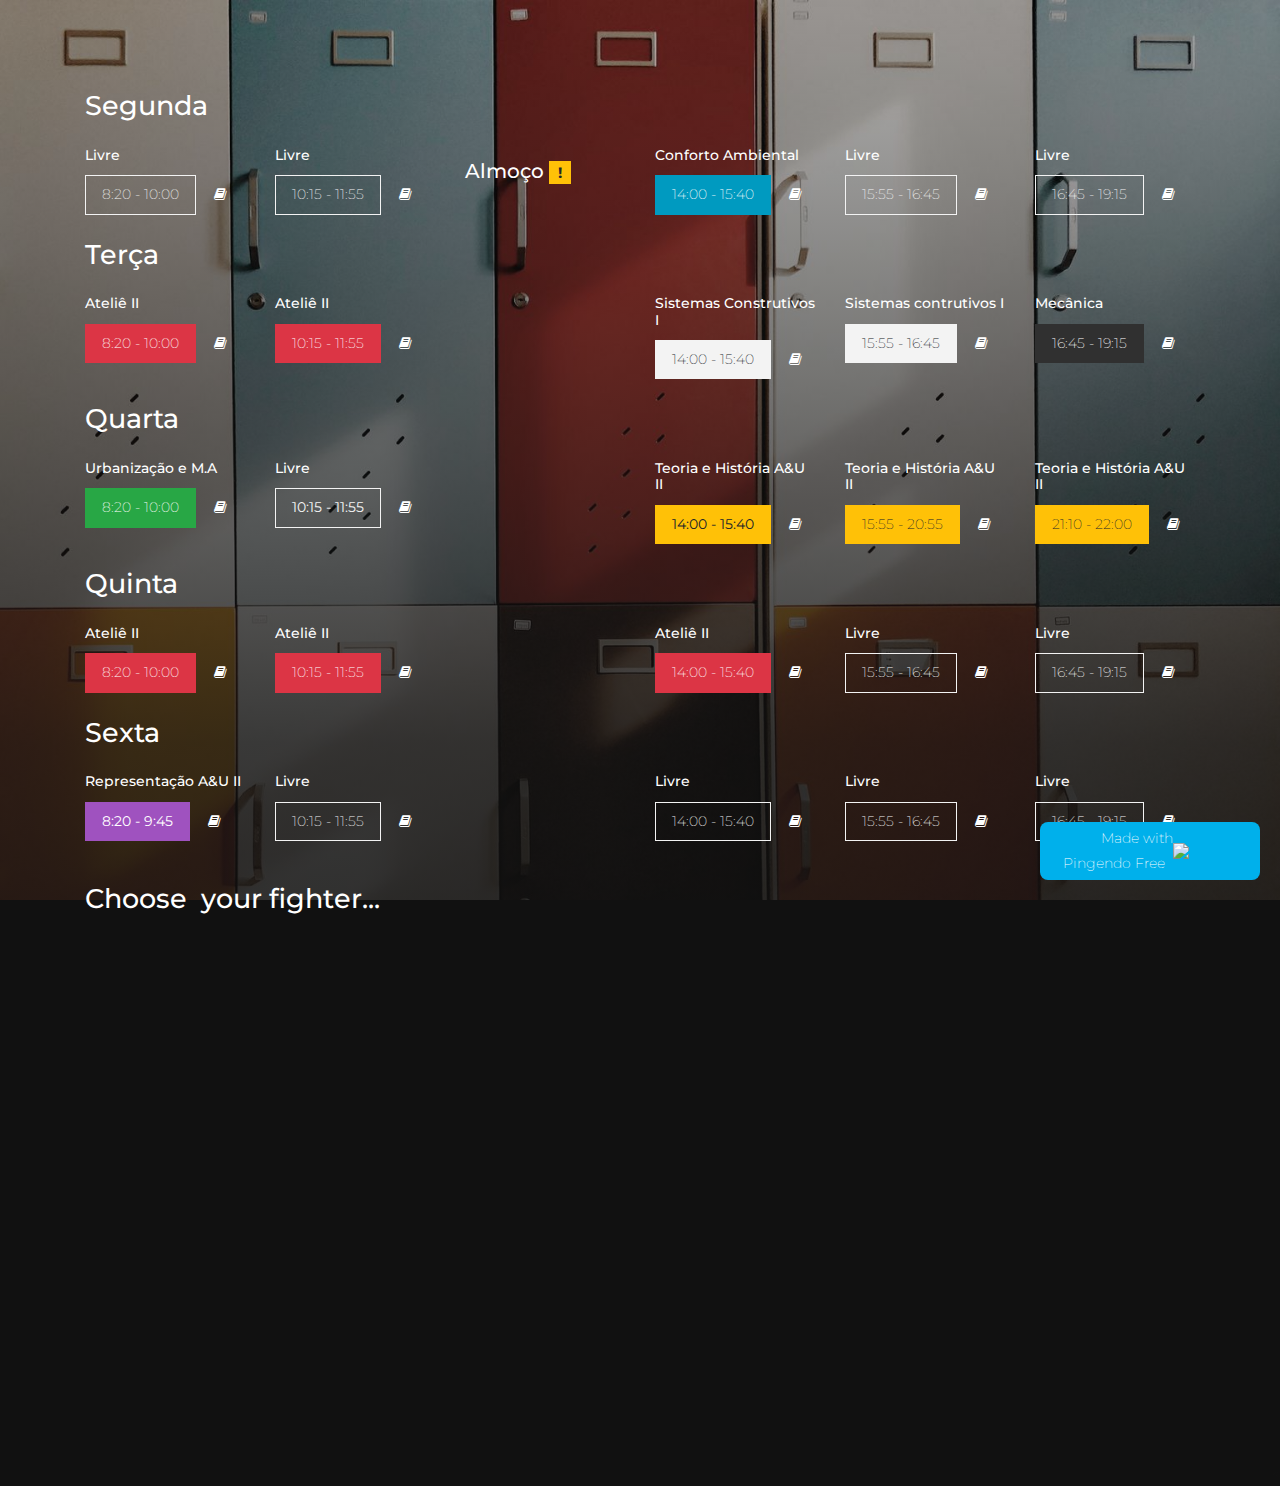
==== commit b93c04aa: "Add files via upload" ====
--- a/index.html
+++ b/index.html
@@ -26,7 +26,7 @@
       <div class="container mt-4 pt-3">
         <div class="row">
           <div class="col-md-12 my-1 text-lg-left text-center align-self-center" style="">
-            <h2 class="" style="">Segunda</h2>
+            <h2 class="my-2" style="" contenteditable="true">Segunda</h2>
             <div class="row">
               <div class="col-md-2">
                 <h6 class="mt-2">Livre</h6>
@@ -41,7 +41,7 @@
               </div>
               <div class="col-md-2">
                 <h6 class="mt-2">Conforto Ambiental</h6>
-                <div class="btn-group"> <a href="#" class="btn btn-info">14:00 - 15:40</a><a class="btn btn-link" href="#"><i class="fa fa-1x fa-book fa-fw py-1 text-white"></i></a> </div>
+                <div class="btn-group"> <a href="https://meet.google.com/qcu-tzdj-vio?authuser=1" class="btn btn-info" target="_blank">14:00 - 15:40</a><a class="btn btn-link" href="https://classroom.google.com/u/1/c/MjQ2OTIyNTc0MTA1" target="_blank"><i class="fa fa-1x fa-book fa-fw py-1 text-white"></i></a> </div>
               </div>
               <div class="col-md-2">
                 <h6 class="mt-2" style="">Livre</h6>
@@ -60,7 +60,7 @@
       <div class="container">
         <div class="row">
           <div class="col-md-12 my-1 text-lg-left text-center align-self-center" style="">
-            <h2 class="" style="">Terça</h2>
+            <h2 class="my-2" style="">Terça</h2>
             <div class="row">
               <div class="col-md-2">
                 <h6 class="mt-2">Ateliê II</h6>
@@ -81,22 +81,22 @@
               </div>
               <div class="col-md-2">
                 <h6 class="mt-2">Mecânica</h6>
-                <div class="btn-group"> <a href="https://meet.google.com/umi-bqik-gpk" class="btn btn-dark" target="_blank">16:45 - 19:15</a><a class="btn btn-link" href="#"><i class="fa fa-1x fa-book fa-fw py-1 text-white"></i></a> </div>
-              </div>
-            </div>
-          </div>
-        </div>
-      </div>
-    </div>
-    <div class="py-0">
-      <div class="container">
-        <div class="row">
-          <div class="col-md-12 my-1 text-lg-left text-center align-self-center" style="">
-            <h2 class="" style="">Quarta</h2>
+                <div class="btn-group"> <a href="https://meet.google.com/umi-bqik-gpk" class="btn btn-dark" target="_blank">16:45 - 19:15</a><a class="btn btn-link" href="https://classroom.google.com/u/1/c/MjYyNTYzNjY5Njc0" target="_blank"><i class="fa fa-1x fa-book fa-fw py-1 text-white"></i></a> </div>
+              </div>
+            </div>
+          </div>
+        </div>
+      </div>
+    </div>
+    <div class="py-0">
+      <div class="container">
+        <div class="row">
+          <div class="col-md-12 my-1 text-lg-left text-center align-self-center" style="">
+            <h2 class="my-2" style="">Quarta</h2>
             <div class="row">
               <div class="col-md-2" style="">
                 <h6 class="mt-2">Urbanização e M.A</h6>
-                <div class="btn-group"> <a href="#" class="btn btn-success" target="_blank">8:20 - 10:00</a> </div><a class="btn btn-link" href="https://classroom.google.com/u/1/c/MTk3MjQ3OTE2NTQw"><i class="fa fa-1x fa-book fa-fw py-1 text-white"></i></a>
+                <div class="btn-group"> <a href="#" class="btn btn-success" target="_blank">8:20 - 10:00</a> <a class="btn btn-link" href="https://classroom.google.com/u/1/c/MTk3MjQ3OTE2NTQw" target="_blank"><i class="fa fa-1x fa-book fa-fw py-1 text-white"></i></a></div>
               </div>
               <div class="col-md-2" style="">
                 <h6 class="mt-2" style="">Livre</h6>
@@ -104,40 +104,40 @@
               </div>
               <div class="col-md-2" style=""></div>
               <div class="col-md-2" style="">
-                <h6 class="mt-2">Teoria e História A&amp;U</h6>
-                <div class="btn-group"> <a href="#" class="btn btn-warning"><b>14:00 - 15:40</b></a><a class="btn btn-link" href="#"><i class="fa fa-1x fa-book fa-fw py-1 text-white"></i></a> </div>
-              </div>
-              <div class="col-md-2" style="">
                 <h6 class="mt-2">Teoria e História A&amp;U II</h6>
-                <div class="btn-group"> <a href="#" class="btn btn-warning">15:55 - 20:55</a><a class="btn btn-link" href="#"><i class="fa fa-1x fa-book fa-fw py-1 text-white"></i></a> </div>
+                <div class="btn-group"> <a href="https://meet.google.com/lookup/cfv6kkhwv2" class="btn btn-warning" target="_blank"><b>14:00 - 15:40</b></a><a class="btn btn-link" href="https://classroom.google.com/u/1/c/MjYyMDIxODA5OTYz" target="_blank"><i class="fa fa-1x fa-book fa-fw py-1 text-white"></i></a> </div>
+              </div>
+              <div class="col-md-2" style="">
+                <h6 class="mt-2">Teoria e História A&amp;U II</h6>
+                <div class="btn-group"> <a href="https://meet.google.com/lookup/cfv6kkhwv2" class="btn btn-warning" target="_blank">15:55 - 20:55</a><a class="btn btn-link" href="https://classroom.google.com/u/1/c/MjYyMDIxODA5OTYz" target="_blank"><i class="fa fa-1x fa-book fa-fw py-1 text-white"></i></a> </div>
               </div>
               <div class="col-md-2" style="">
                 <h6 class="mt-2">Teoria e História A&amp;U II&nbsp;</h6>
-                <div class="btn-group"> <a href="#" class="btn btn-warning">21:10 - 22:00</a><a class="btn btn-link" href="#"><i class="fa fa-1x fa-book fa-fw py-1 text-white"></i></a> </div>
-              </div>
-            </div>
-          </div>
-        </div>
-      </div>
-    </div>
-    <div class="py-0">
-      <div class="container">
-        <div class="row">
-          <div class="col-md-12 my-1 text-lg-left text-center align-self-center" style="">
-            <h2 class="" style="">Quinta</h2>
+                <div class="btn-group"> <a href="https://meet.google.com/lookup/cfv6kkhwv2" class="btn btn-warning" target="_blank">21:10 - 22:00</a><a class="btn btn-link" href="https://classroom.google.com/u/1/c/MjYyMDIxODA5OTYz" target="_blank"><i class="fa fa-1x fa-book fa-fw py-1 text-white"></i></a> </div>
+              </div>
+            </div>
+          </div>
+        </div>
+      </div>
+    </div>
+    <div class="py-0">
+      <div class="container">
+        <div class="row">
+          <div class="col-md-12 my-1 text-lg-left text-center align-self-center" style="">
+            <h2 class="my-2" style="">Quinta</h2>
             <div class="row">
               <div class="col-md-2">
                 <h6 class="mt-2" contenteditable="true">Ateliê II</h6>
-                <div class="btn-group"> <a href="https://meet.google.com/lookup/dihehz5leo" class="btn btn-danger">8:20 - 10:00</a><a class="btn btn-link" href="https://classroom.google.com/u/1/c/MjU1Mjk4ODQzMzMz" target="_blank"><i class="fa fa-1x fa-book fa-fw py-1 text-white"></i></a> </div>
+                <div class="btn-group"> <a href="https://meet.google.com/lookup/dihehz5leo" class="btn btn-danger" target="_blank">8:20 - 10:00</a><a class="btn btn-link" href="https://classroom.google.com/u/1/c/MjU1Mjk4ODQzMzMz" target="_blank"><i class="fa fa-1x fa-book fa-fw py-1 text-white"></i></a> </div>
               </div>
               <div class="col-md-2">
                 <h6 class="mt-2" style="">Ateliê II</h6>
-                <div class="btn-group"> <a href="https://meet.google.com/lookup/dihehz5leo" class="btn btn-danger">10:15 - 11:55</a><a class="btn btn-link" href="https://classroom.google.com/u/1/c/MjU1Mjk4ODQzMzMz" target="_blank"><i class="fa fa-1x fa-book fa-fw py-1 text-white"></i></a> </div>
+                <div class="btn-group"> <a href="https://meet.google.com/lookup/dihehz5leo" class="btn btn-danger" target="_blank">10:15 - 11:55</a><a class="btn btn-link" href="https://classroom.google.com/u/1/c/MjU1Mjk4ODQzMzMz" target="_blank"><i class="fa fa-1x fa-book fa-fw py-1 text-white"></i></a> </div>
               </div>
               <div class="col-md-2"></div>
               <div class="col-md-2">
                 <h6 class="mt-2">Ateliê II</h6>
-                <div class="btn-group"> <a href="https://meet.google.com/lookup/dihehz5leo" class="btn btn-danger">14:00 - 15:40</a><a class="btn btn-link" href="https://classroom.google.com/u/1/c/MjU1Mjk4ODQzMzMz" target="_blank"><i class="fa fa-1x fa-book fa-fw py-1 text-white"></i></a> </div>
+                <div class="btn-group"> <a href="https://meet.google.com/lookup/dihehz5leo" class="btn btn-danger" target="_blank">14:00 - 15:40</a><a class="btn btn-link" href="https://classroom.google.com/u/1/c/MjU1Mjk4ODQzMzMz" target="_blank"><i class="fa fa-1x fa-book fa-fw py-1 text-white"></i></a> </div>
               </div>
               <div class="col-md-2">
                 <h6 class="mt-2" style="">Livre</h6>
@@ -156,11 +156,11 @@
       <div class="container">
         <div class="row">
           <div class="col-md-12 my-1 text-lg-left text-center align-self-center" style="">
-            <h2 class="" style="">Sexta</h2>
+            <h2 class="my-2" style="">Sexta</h2>
             <div class="row">
               <div class="col-md-2">
                 <h6 class="mt-2" style="">Representação A&amp;U II</h6>
-                <div class="btn-group"> <a href="https://youtu.be/j23U-_EFoVE" class="btn btn-primary" target="_blank"><b>8:20 - 10:00</b></a><a class="btn btn-link" href="#"><i class="fa fa-1x fa-book fa-fw py-1 text-white"></i></a> </div>
+                <div class="btn-group"> <a href="https://meet.google.com/yac-qdin-ftn?pli=1&amp;authuser=1" class="btn btn-primary" target="_blank"><b>8:20 - 9:45</b></a><a class="btn btn-link" href="https://classroom.google.com/u/1/c/MjQ2MDYwMTk5NzUw" target="_blank"><i class="fa fa-1x fa-book fa-fw py-1 text-white"></i></a> </div>
               </div>
               <div class="col-md-2">
                 <h6 class="mt-2" style="">Livre</h6>
@@ -183,17 +183,22 @@
           </div>
         </div>
         <div class="row">
-          <div class="col-md-4 my-5">
+          <div class="col-md-12">
+            <h2 class="text-left mt-4">Choose&nbsp; your fighter...</h2>
+          </div>
+        </div>
+        <div class="row">
+          <div class="col-md-4 my-3">
             <div class="embed-responsive embed-responsive-16by9">
               <iframe src="https://www.youtube.com/embed/5qap5aO4i9A?controls=0" allowfullscreen="" class="embed-responsive-item"></iframe>
             </div>
           </div>
-          <div class="col-md-4 my-5">
+          <div class="col-md-4 my-3">
             <div class="embed-responsive embed-responsive-16by9">
               <iframe src="https://www.youtube.com/embed/BOa0zQBRs_M?controls=0" allowfullscreen="" class="embed-responsive-item"></iframe>
             </div>
           </div>
-          <div class="col-md-4 my-5">
+          <div class="col-md-4 my-3">
             <div class="embed-responsive embed-responsive-16by9">
               <iframe src="https://www.youtube.com/embed/Mckcmh-OU5M?controls=0" allowfullscreen="" class="embed-responsive-item"></iframe>
             </div>
